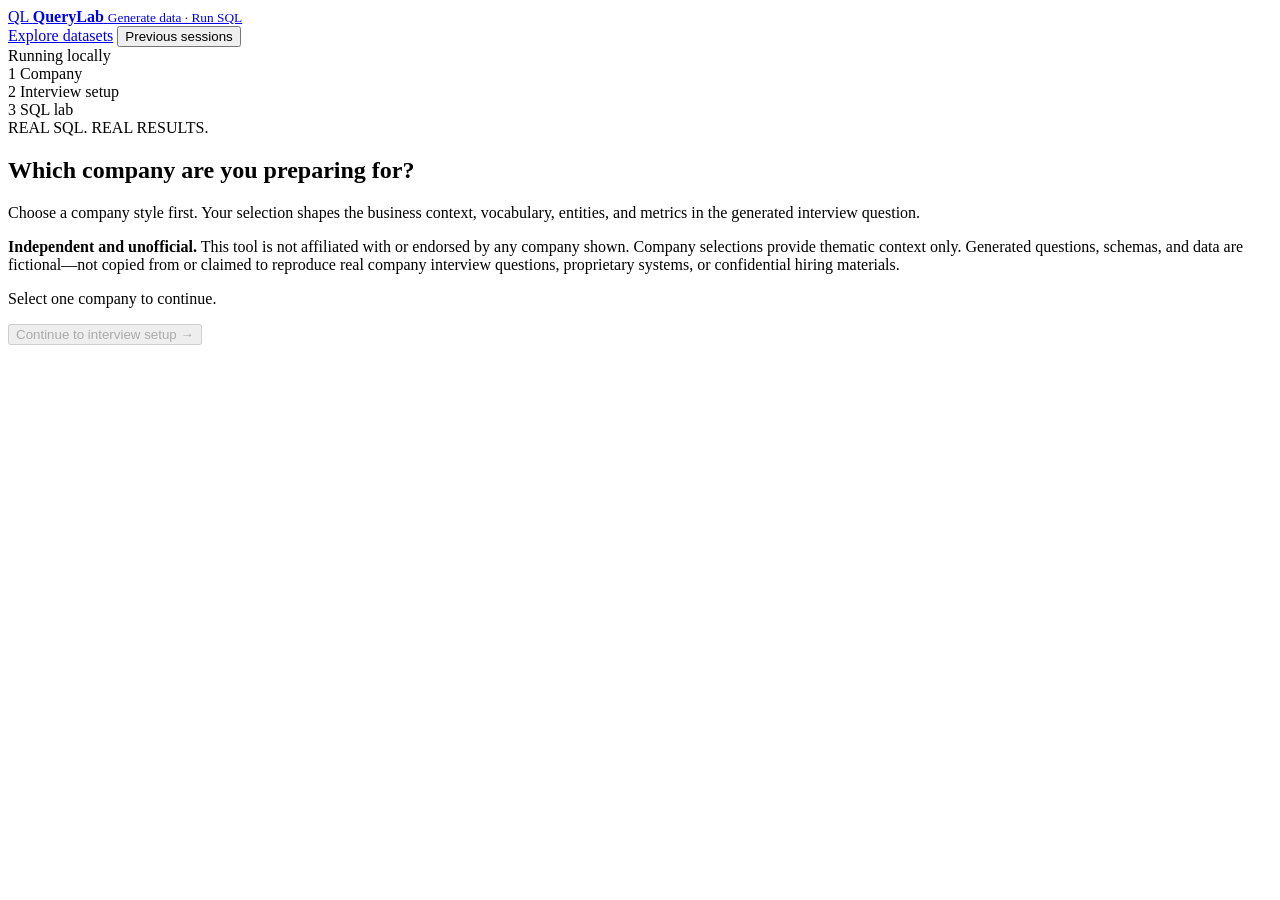
==== src/querylab/web/static/index.html @ c3efeb6d "feat: add saved datasets and free SQL exploration" ====
<!doctype html>
<html lang="en">
  <head>
    <meta charset="utf-8" />
    <meta name="viewport" content="width=device-width, initial-scale=1" />
    <meta
      name="description"
      content="Practice data interviews with executable SQL and deterministic local grading."
    />
    <title>QueryLab</title>
    <link rel="icon" href="/favicon.ico" />
    <link rel="stylesheet" href="/assets/styles.css?v=0.9.2" />
  </head>
  <body>
    <div class="app-background" aria-hidden="true"></div>

    <main id="setupView" class="setup-shell">
      <header class="marketing-header">
        <a class="brand" href="#" aria-label="QueryLab home">
          <span class="brand-mark"><span>QL</span></span>
          <span>
            <strong>QueryLab</strong>
            <small>Generate data · Run SQL</small>
          </span>
        </a>
        <div class="marketing-actions">
          <a class="button ghost small" href="/explore">Explore datasets</a>
          <button id="historyButton" class="button ghost small" type="button">
            Previous sessions
          </button>
          <div class="local-status"><span></span> Running locally</div>
        </div>
      </header>

      <section id="companyStep" class="setup-stage" aria-labelledby="companyHeading">
        <div class="step-progress" aria-label="Setup progress">
          <div class="progress-item active"><span>1</span> Company</div>
          <div class="progress-line"></div>
          <div class="progress-item"><span>2</span> Interview setup</div>
          <div class="progress-line"></div>
          <div class="progress-item"><span>3</span> SQL lab</div>
        </div>

        <div class="hero-copy">
          <div class="eyebrow">REAL SQL. REAL RESULTS.</div>
          <h1 id="companyHeading">Which company are you preparing for?</h1>
          <p>
            Choose a company style first. Your selection shapes the business context,
            vocabulary, entities, and metrics in the generated interview question.
          </p>
        </div>

        <div
          id="companyGrid"
          class="company-grid"
          role="group"
          aria-label="Company choices"
        ></div>

        <p class="company-disclaimer" role="note">
          <strong>Independent and unofficial.</strong> This tool is not affiliated with or
          endorsed by any company shown. Company selections provide thematic context only.
          Generated questions, schemas, and data are fictional—not copied from or claimed to
          reproduce real company interview questions, proprietary systems, or confidential
          hiring materials.
        </p>

        <div id="customCompanyField" class="custom-company-entry" hidden>
          <label class="field-label" for="customCompanyInput">
            <span>Company or organization name</span>
            <input
              id="customCompanyInput"
              type="text"
              autocomplete="organization"
              maxlength="100"
              placeholder="e.g. Stripe, Spotify, Acme Health"
            />
            <small>We will use it as interview-style context, never as a claimed internal schema.</small>
          </label>
        </div>

        <div class="stage-actions">
          <p id="companyHelp">Select one company to continue.</p>
          <button id="companyContinue" class="button primary" type="button" disabled>
            Continue to interview setup
            <span aria-hidden="true">→</span>
          </button>
        </div>
      </section>

      <section
        id="configStep"
        class="setup-stage config-stage"
        aria-labelledby="configHeading"
        hidden
      >
        <div class="step-progress" aria-label="Setup progress">
          <div class="progress-item complete"><span>✓</span> Company</div>
          <div class="progress-line active"></div>
          <div class="progress-item active"><span>2</span> Interview setup</div>
          <div class="progress-line"></div>
          <div class="progress-item"><span>3</span> SQL lab</div>
        </div>

        <button id="backToCompanies" class="text-button" type="button">← Change company</button>
        <div class="config-heading-row">
          <div>
            <div class="eyebrow">CUSTOMIZE YOUR SESSION</div>
            <h1 id="configHeading">Shape your question set</h1>
            <p>Choose a SQL dialect and difficulty, then add any optional context you want reflected.</p>
          </div>
          <div id="selectedCompanySummary" class="selected-company"></div>
        </div>

        <div id="demoPanel" class="generation-actions demo-panel" hidden>
          <div>
            <strong>Explore a ready-made interview</strong>
            <p id="demoHelp">Three questions, one shared dataset. Runs instantly without an LLM.</p>
          </div>
          <button id="demoButton" class="button secondary" type="button">Load instant demo</button>
        </div>

        <div class="config-card">
          <div class="choice-field" role="group" aria-labelledby="interviewModeLabel">
            <div id="interviewModeLabel" class="choice-label">Interview mode</div>
            <div class="mode-choice-row">
              <div id="modeChoices" class="segmented-control mode-control">
                <button type="button" data-mode="standard" class="selected">Standard</button>
                <button type="button" data-mode="advanced">Advanced</button>
              </div>
              <small id="modeHelp">
                Three deterministic SQL questions with exact requirements available inline.
              </small>
            </div>
          </div>

          <div class="field-grid">
            <label class="field-label">
              <span>SQL dialect</span>
              <select id="dialectSelect"></select>
              <small id="dialectHelp">DuckDB runs natively. Other dialects are emulated on DuckDB.</small>
            </label>
            <label class="field-label">
              <span>LLM provider</span>
              <select id="providerSelect">
                <option value="codex">Codex CLI · default</option>
                <option value="claude">Claude CLI</option>
              </select>
              <small>Uses your locally installed and authenticated CLI.</small>
            </label>
            <section
              id="modelConfiguration"
              class="model-configuration"
              aria-labelledby="modelConfigurationLabel"
            >
              <div class="field-section-heading model-configuration-heading">
                <span id="modelConfigurationLabel">Model configuration</span>
                <small>Applies to this interview generation</small>
              </div>
              <div class="model-policy-options" role="radiogroup" aria-label="Model configuration source">
                <label class="model-policy-option">
                  <input type="radio" name="model-policy" value="cli_default" checked />
                  <span class="model-policy-copy">
                    <span class="model-policy-title">
                      <strong>Follow Codex CLI settings</strong>
                      <span class="recommended-badge">Recommended</span>
                    </span>
                    <span id="modelDefaultSummary" class="model-policy-summary">Loading local settings…</span>
                    <small id="modelDefaultHelp">Uses your current Codex configuration.</small>
                  </span>
                </label>
                <label class="model-policy-option">
                  <input type="radio" name="model-policy" value="override" />
                  <span class="model-policy-copy">
                    <strong>Override for this interview</strong>
                    <small>Passes request-scoped CLI flags without changing your Codex config.</small>
                  </span>
                </label>
              </div>
              <div id="modelOverrideFields" class="model-override-fields" hidden>
                <label class="field-label">
                  <span>Model ID</span>
                  <input
                    id="modelOverrideInput"
                    type="text"
                    maxlength="120"
                    autocomplete="off"
                    placeholder="e.g. gpt-5.6-sol"
                  />
                  <small>Editable so newly available model IDs work without an app update.</small>
                </label>
                <label class="field-label">
                  <span>Reasoning effort <small>Optional</small></span>
                  <input
                    id="reasoningEffortInput"
                    type="text"
                    list="reasoningEffortSuggestions"
                    maxlength="40"
                    autocomplete="off"
                    placeholder="Use CLI default"
                  />
                  <datalist id="reasoningEffortSuggestions">
                    <option value="none"></option>
                    <option value="minimal"></option>
                    <option value="low"></option>
                    <option value="medium"></option>
                    <option value="high"></option>
                    <option value="xhigh"></option>
                    <option value="max"></option>
                  </datalist>
                  <small>Suggestions are editable; Codex validates support for the selected model.</small>
                </label>
                <button id="resetModelConfiguration" class="text-button model-reset" type="button">
                  Reset to CLI settings
                </button>
              </div>
            </section>
            <div
              id="roleTrackField"
              class="focus-area-field"
              role="group"
              aria-labelledby="focusAreaLabel"
              aria-describedby="roleTrackHelp"
              hidden
            >
              <div class="field-section-heading">
                <span id="focusAreaLabel">Focus Area</span>
                <small>Choose one</small>
              </div>
              <div id="roleTrackChoices" class="focus-area-options"></div>
              <small id="roleTrackHelp">Advanced questions are calibrated to this focus area.</small>
            </div>
            <label class="field-label context-field">
              <span>Additional context <small>Optional</small></span>
              <textarea
                id="additionalContextInput"
                maxlength="2000"
                rows="4"
                placeholder="e.g. Focus on subscription retention, use healthcare-style entities, or avoid date questions."
              ></textarea>
              <small>Applied to all three questions and their shared dataset.</small>
            </label>
          </div>

          <div class="choice-field" role="group" aria-labelledby="difficultyLabel">
            <div id="difficultyLabel" class="choice-label">Difficulty</div>
            <div id="difficultyChoices" class="segmented-control">
              <button type="button" data-difficulty="easy">Easy</button>
              <button type="button" data-difficulty="medium" class="selected">Medium</button>
              <button type="button" data-difficulty="hard">Hard</button>
            </div>
          </div>

          <label class="history-preference">
            <input id="saveHistoryInput" type="checkbox" checked />
            <span>
              <strong>Save this session locally</strong>
              <small>Stores the exercise snapshot and submitted SQL, never routine query results.</small>
            </span>
          </label>

          <label id="reuseDatasetPreference" class="history-preference" hidden>
            <input id="reuseDatasetInput" type="checkbox" checked />
            <span>
              <strong>Reuse a matching local dataset</strong>
              <small>Advanced Mode can skip rebuilding the schema and rows when the setup matches.</small>
            </span>
          </label>

          <div class="generation-actions">
            <div>
              <strong>Ready to build your interview set?</strong>
              <p>Three questions will share one schema and the same visible and hidden datasets.</p>
            </div>
            <div class="generation-buttons">
              <button id="generateButton" class="button primary" type="button">
                Generate 3 questions
                <span aria-hidden="true">✦</span>
              </button>
            </div>
          </div>
          <div
            id="generationStatus"
            class="generation-status"
            role="alert"
            aria-live="assertive"
            hidden
          >
            <div>
              <strong>Question generation failed</strong>
              <p id="generationStatusMessage"></p>
            </div>
            <button
              id="dismissGenerationStatus"
              class="generation-status-dismiss"
              type="button"
              aria-label="Dismiss generation error"
            >
              Dismiss
            </button>
          </div>
        </div>
      </section>
    </main>

    <main id="labView" class="lab-shell" hidden>
      <header class="lab-header">
        <div class="brand compact">
          <span class="brand-mark"><span>QL</span></span>
          <strong>QueryLab</strong>
        </div>
        <div class="lab-breadcrumb">
          <span id="labCompany">Company</span>
          <span aria-hidden="true">/</span>
          <span>3-question set</span>
        </div>
          <div class="lab-header-actions">
          <div id="modelStatus" class="model-status" hidden></div>
          <div id="engineStatus" class="engine-status">
            <span class="status-dot"></span><span id="engineStatusLabel">DuckDB · native</span>
            </div>
          <button id="labHistoryButton" class="button ghost small" type="button">
            Previous sessions
          </button>
          <button id="newQuestionButton" class="button ghost small" type="button">
            New question
          </button>
        </div>
      </header>

      <section id="generationProgress" class="generation-progress" hidden aria-live="polite">
        <div>
          <strong id="generationProgressTitle">Questions 2 and 3 are still generating</strong>
          <p id="generationProgressMessage">Question 1 is ready to practice now.</p>
        </div>
        <div id="generationProgressMeta" class="generation-progress-meta"></div>
      </section>

      <div class="workspace">
        <section class="challenge-pane" aria-label="Interview question">
          <div class="pane-tabs" role="tablist">
            <button
              class="pane-tab active"
              data-pane-tab="question"
              role="tab"
              aria-selected="true"
            >
              Question
            </button>
            <button
              class="pane-tab"
              data-pane-tab="schema"
              role="tab"
              aria-selected="false"
            >
              Schema &amp; sample data
            </button>
          </div>

          <div id="questionPanel" class="challenge-scroll" role="tabpanel">
            <div id="questionNavigator" class="question-navigator" aria-label="Question set"></div>
            <div class="challenge-meta">
              <span id="difficultyBadge" class="badge difficulty"></span>
              <span id="companyBadge" class="badge"></span>
              <span id="dialectBadge" class="badge native">DuckDB</span>
              <span id="questionTypeBadge" class="badge" hidden></span>
            </div>
            <div class="business-context">
              <span class="section-label">CONTEXT</span>
              <p id="businessContext"></p>
            </div>
            <div class="question-card">
              <div id="challengePosition" class="section-label">QUESTION 1 OF 3</div>
              <h1 id="challengeTitle">SQL interview task</h1>
              <button
                id="requirementsToggleButton"
                class="text-button requirements-toggle"
                type="button"
                aria-expanded="false"
                aria-controls="requirementsPanel"
              >
                See More
              </button>
              <div id="requirementsPanel" class="requirements-panel" hidden>
                <div id="clarificationsSection" hidden>
                  <div class="section-label">INTERVIEWER CLARIFICATIONS</div>
                  <div id="clarificationsList"></div>
                </div>
                <div class="section-label">REQUIREMENTS</div>
                <ul id="requirementsList"></ul>
              </div>
            </div>
            <div id="hintArea" class="hint-area"></div>
            <div class="challenge-actions">
              <button id="hintButton" class="button ghost" type="button">Reveal a hint</button>
              <button id="solutionButton" class="text-button danger" type="button">
                View solution
              </button>
            </div>
          </div>

          <div id="schemaPanel" class="challenge-scroll" role="tabpanel" hidden>
            <div class="schema-intro">
              <h2>Schema &amp; example rows</h2>
              <p>
                These rows come directly from the visible execution dataset. Hidden grading
                data is never shown.
              </p>
            </div>
            <div id="tablePreviews" class="table-previews"></div>
          </div>
        </section>

        <section class="query-pane" aria-label="SQL editor and results">
          <div class="editor-toolbar">
            <div class="file-tab"><span class="sql-icon">SQL</span> solution.sql</div>
            <div class="editor-actions">
              <button id="resetButton" class="icon-button" type="button" title="Reset editor">
                ↺
              </button>
              <span id="editorDialect">DuckDB</span>
            </div>
          </div>

          <div class="editor-shell">
            <pre id="editorLines" class="editor-lines" aria-hidden="true">1</pre>
            <textarea
              id="sqlEditor"
              aria-label="SQL query editor"
              spellcheck="false"
              autocomplete="off"
            ></textarea>
          </div>

          <div class="query-actions">
            <div class="shortcut-help"><kbd>⌘</kbd><kbd>Enter</kbd> to run</div>
            <button id="runButton" class="button secondary" type="button">
              <span aria-hidden="true">▶</span> Run query
            </button>
            <button id="submitButton" class="button success" type="button">
              Submit answer
            </button>
          </div>

          <div class="results-pane">
            <div class="results-tabs" role="tablist">
              <button class="result-tab active" data-result-tab="output" type="button">
                Output
              </button>
              <button class="result-tab" data-result-tab="tests" type="button">
                Test results <span id="testStatusDot"></span>
              </button>
              <button class="result-tab" data-result-tab="doctor" type="button">
                Query Doctor <span id="doctorStatusDot"></span>
              </button>
              <span id="executionMeta" class="execution-meta"></span>
            </div>
            <div id="outputResult" class="result-content">
              <div class="empty-result">
                <span class="empty-result-icon">▦</span>
                <strong>Run your query to see results</strong>
                <p>Your selected SQL dialect executes through its configured backend.</p>
              </div>
            </div>
            <div id="testResult" class="result-content" hidden>
              <div class="empty-result">
                <span class="empty-result-icon">✓</span>
                <strong>Submit when you are ready</strong>
                <p>Your answer will be checked against visible and hidden datasets.</p>
              </div>
            </div>
            <div id="doctorPanel" class="result-content doctor-panel" hidden>
              <div class="doctor-toolbar">
                <div>
                  <strong>Query Doctor</strong>
                  <p>Database checks first, then focused coaching from your CLI provider.</p>
                </div>
                <button id="doctorButton" class="button secondary compact" type="button">
                  Review current query
                </button>
              </div>
              <div id="doctorResult" class="doctor-result">
                <div class="empty-result">
                  <span class="empty-result-icon">⌁</span>
                  <strong>Get a second set of eyes</strong>
                  <p>Your SQL will be executed and graded before the CLI review begins.</p>
                </div>
              </div>
            </div>
          </div>
        </section>
      </div>
    </main>

    <div id="loadingOverlay" class="loading-overlay" hidden aria-live="polite">
      <div class="loading-card">
        <div class="database-loader">
          <span></span><span></span><span></span>
        </div>
        <div class="eyebrow">BUILDING YOUR INTERVIEW</div>
        <h2 id="loadingTitle">Generating three realistic questions…</h2>
        <p id="loadingMessage">Creating one shared schema and dataset.</p>
        <div class="loading-track"><span></span></div>
        <div class="generation-live-meta">
          <span id="loadingElapsed">0s elapsed</span>
          <span id="loadingProviderMeta">Waiting for provider details</span>
        </div>
        <ol id="loadingEvents" class="loading-events"></ol>
        <small>Question 1 opens as soon as its reference query passes validation.</small>
      </div>
    </div>

    <div id="solutionModal" class="modal-backdrop" hidden>
      <div class="modal" role="dialog" aria-modal="true" aria-labelledby="solutionHeading">
        <button id="closeSolutionButton" class="modal-close" type="button" aria-label="Close">
          ×
        </button>
        <div id="solutionModalBody"></div>
      </div>
    </div>

    <div id="historyModal" class="modal-backdrop" hidden>
      <section
        class="modal history-modal"
        role="dialog"
        aria-modal="true"
        aria-labelledby="historyHeading"
      >
        <button id="closeHistoryButton" class="modal-close" type="button" aria-label="Close">
          ×
        </button>
        <div class="history-heading">
          <div>
            <div class="eyebrow">LOCAL PRACTICE HISTORY</div>
            <h2 id="historyHeading">Previous sessions</h2>
            <p>Resume saved question sets and review your latest submitted SQL.</p>
          </div>
          <button id="clearHistoryButton" class="text-button danger" type="button">
            Clear all history
          </button>
        </div>
        <div id="historyList" class="history-list"></div>
        <footer class="history-footer">
          <span id="historyStorage">Loading local storage…</span>
          <span>Exercise snapshots and submissions only · no query-result tables</span>
        </footer>
      </section>
    </div>

    <div id="toast" class="toast" role="status" aria-live="polite"></div>
    <script src="/assets/app.js?v=0.9.2" defer></script>
  </body>
</html>
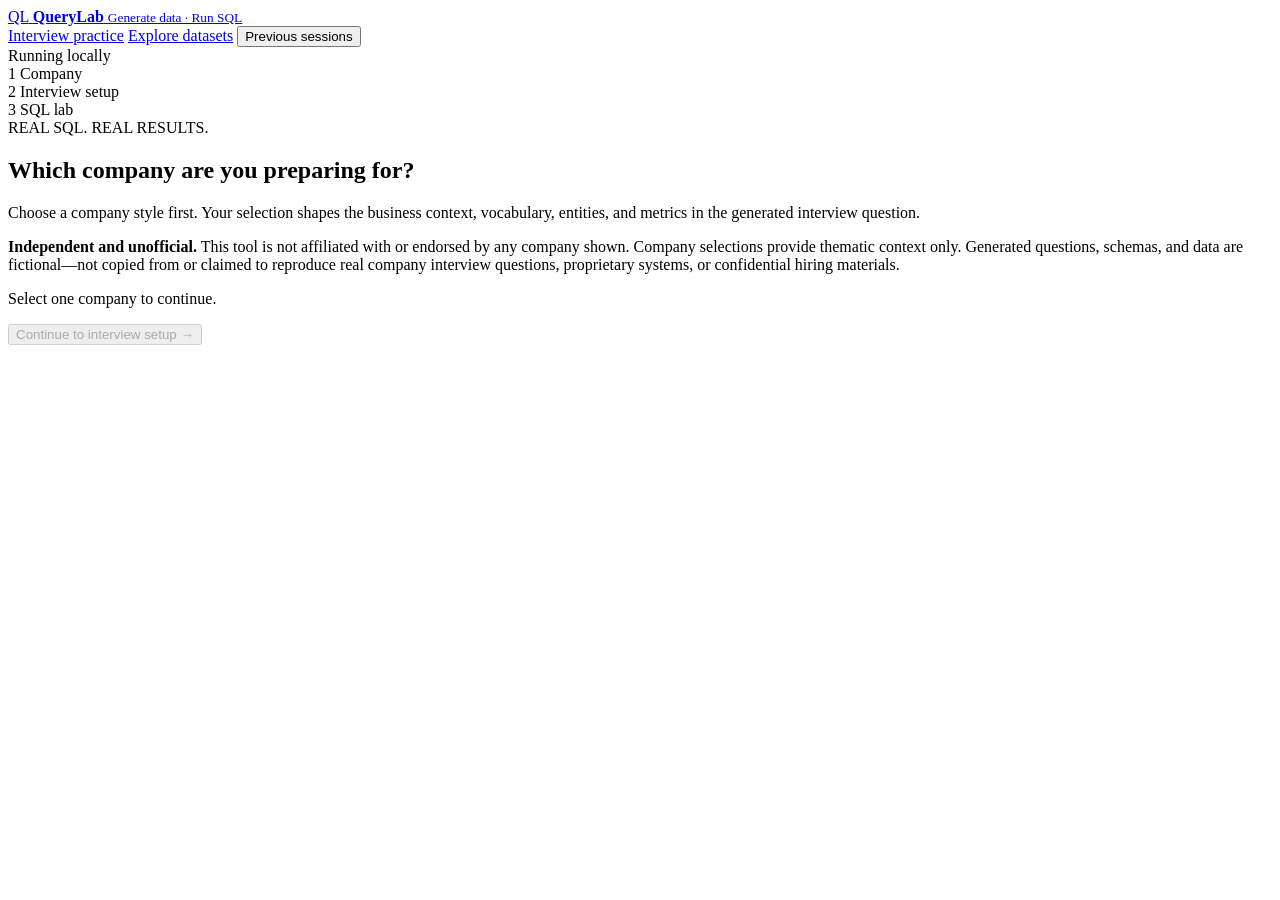
==== commit 7882f44b: "feat: align exploration with the original QueryLab design" ====
--- a/src/querylab/web/static/index.html
+++ b/src/querylab/web/static/index.html
@@ -24,6 +24,7 @@
           </span>
         </a>
         <div class="marketing-actions">
+          <a class="button ghost small workflow-active" href="/" aria-current="page">Interview practice</a>
           <a class="button ghost small" href="/explore">Explore datasets</a>
           <button id="historyButton" class="button ghost small" type="button">
             Previous sessions
@@ -315,6 +316,7 @@
           <span>3-question set</span>
         </div>
           <div class="lab-header-actions">
+          <a class="button ghost small" href="/explore">Explore datasets</a>
           <div id="modelStatus" class="model-status" hidden></div>
           <div id="engineStatus" class="engine-status">
             <span class="status-dot"></span><span id="engineStatusLabel">DuckDB · native</span>
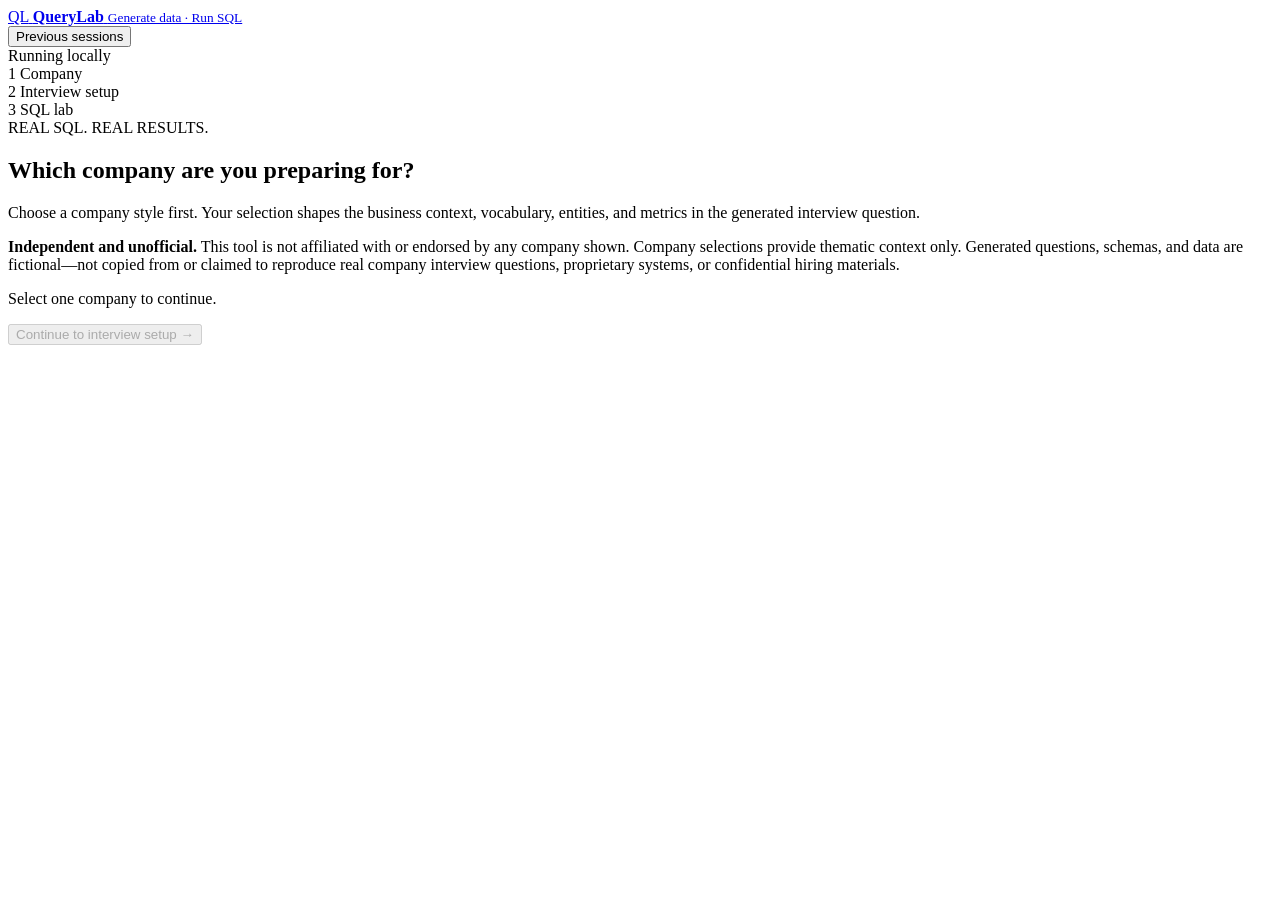
==== commit ac368338: "Rename SQL Interview Lab to QueryLab (#10) * refactor: rename SQL Interview Lab to QueryLab  * docs:" ====
--- a/src/querylab/web/static/index.html
+++ b/src/querylab/web/static/index.html
@@ -24,8 +24,6 @@
           </span>
         </a>
         <div class="marketing-actions">
-          <a class="button ghost small workflow-active" href="/" aria-current="page">Interview practice</a>
-          <a class="button ghost small" href="/explore">Explore datasets</a>
           <button id="historyButton" class="button ghost small" type="button">
             Previous sessions
           </button>
@@ -316,7 +314,6 @@
           <span>3-question set</span>
         </div>
           <div class="lab-header-actions">
-          <a class="button ghost small" href="/explore">Explore datasets</a>
           <div id="modelStatus" class="model-status" hidden></div>
           <div id="engineStatus" class="engine-status">
             <span class="status-dot"></span><span id="engineStatusLabel">DuckDB · native</span>
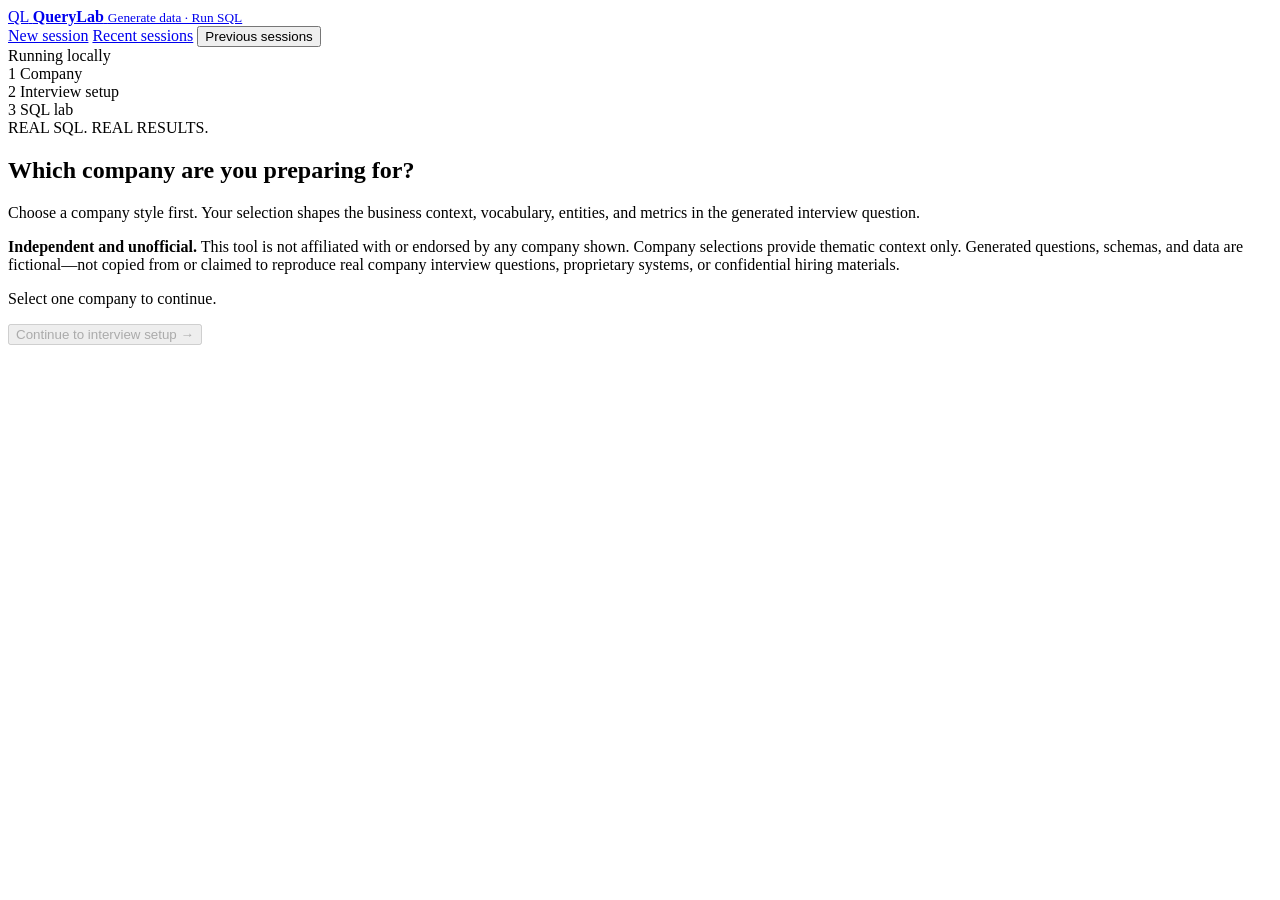
==== commit e6b7ec9f: "feat: unify dataset, company, and question session starts" ====
--- a/src/querylab/web/static/index.html
+++ b/src/querylab/web/static/index.html
@@ -24,6 +24,8 @@
           </span>
         </a>
         <div class="marketing-actions">
+          <a class="button ghost small" href="/">New session</a>
+          <a class="button ghost small" href="/#recent">Recent sessions</a>
           <button id="historyButton" class="button ghost small" type="button">
             Previous sessions
           </button>
@@ -314,6 +316,7 @@
           <span>3-question set</span>
         </div>
           <div class="lab-header-actions">
+          <a class="button ghost small" href="/#recent">Recent sessions</a>
           <div id="modelStatus" class="model-status" hidden></div>
           <div id="engineStatus" class="engine-status">
             <span class="status-dot"></span><span id="engineStatusLabel">DuckDB · native</span>
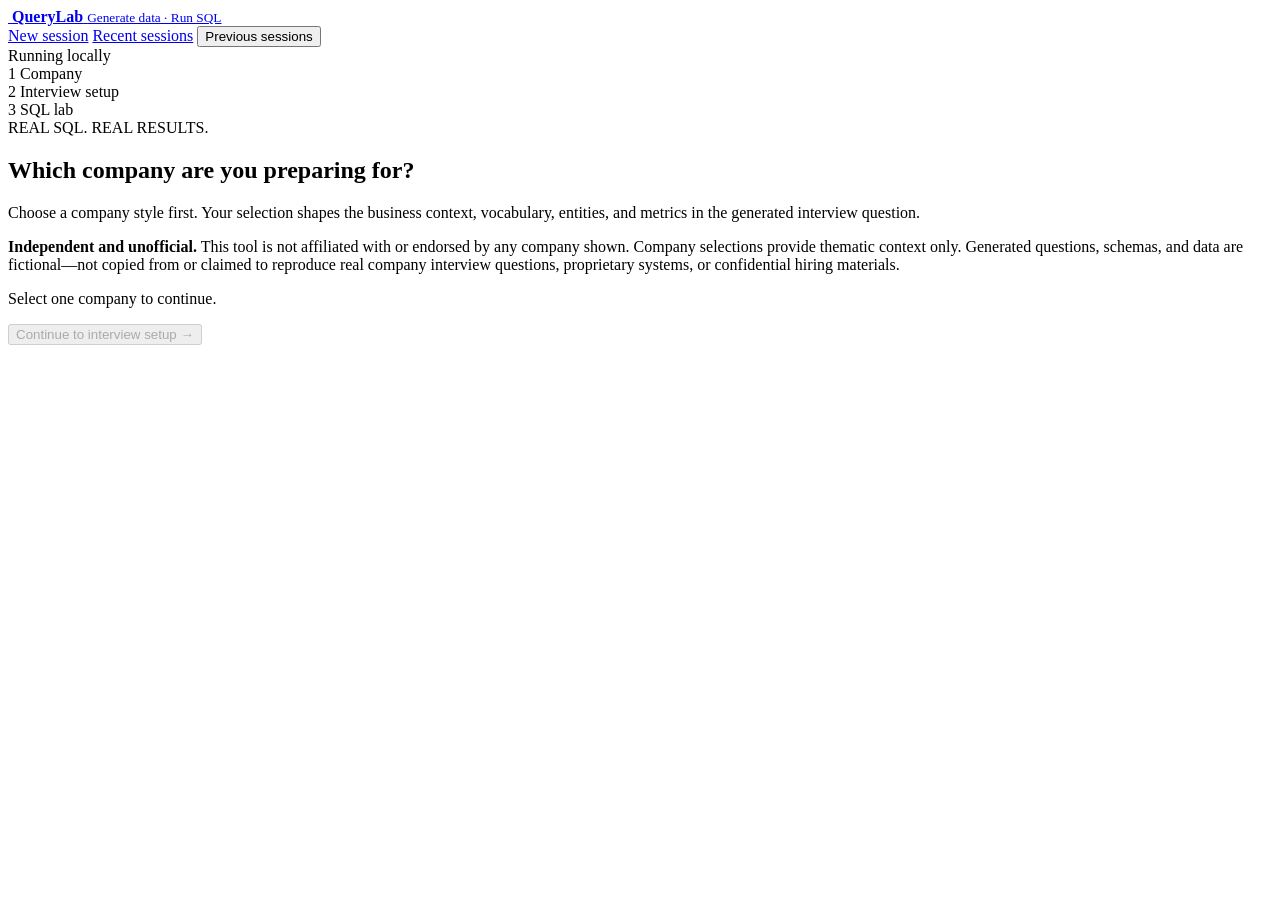
==== commit 4141c828: "feat: introduce prompt-first home with company presets" ====
--- a/src/querylab/web/static/index.html
+++ b/src/querylab/web/static/index.html
@@ -8,7 +8,7 @@
       content="Practice data interviews with executable SQL and deterministic local grading."
     />
     <title>QueryLab</title>
-    <link rel="icon" href="/favicon.ico" />
+    <link rel="icon" href="/assets/brands/querylab.png" type="image/png" />
     <link rel="stylesheet" href="/assets/styles.css?v=0.9.2" />
   </head>
   <body>
@@ -17,7 +17,7 @@
     <main id="setupView" class="setup-shell">
       <header class="marketing-header">
         <a class="brand" href="#" aria-label="QueryLab home">
-          <span class="brand-mark"><span>QL</span></span>
+          <span class="brand-mark"><img src="/assets/brands/querylab.png" alt="" aria-hidden="true"></span>
           <span>
             <strong>QueryLab</strong>
             <small>Generate data · Run SQL</small>
@@ -307,7 +307,7 @@
     <main id="labView" class="lab-shell" hidden>
       <header class="lab-header">
         <div class="brand compact">
-          <span class="brand-mark"><span>QL</span></span>
+          <span class="brand-mark"><img src="/assets/brands/querylab.png" alt="" aria-hidden="true"></span>
           <strong>QueryLab</strong>
         </div>
         <div class="lab-breadcrumb">
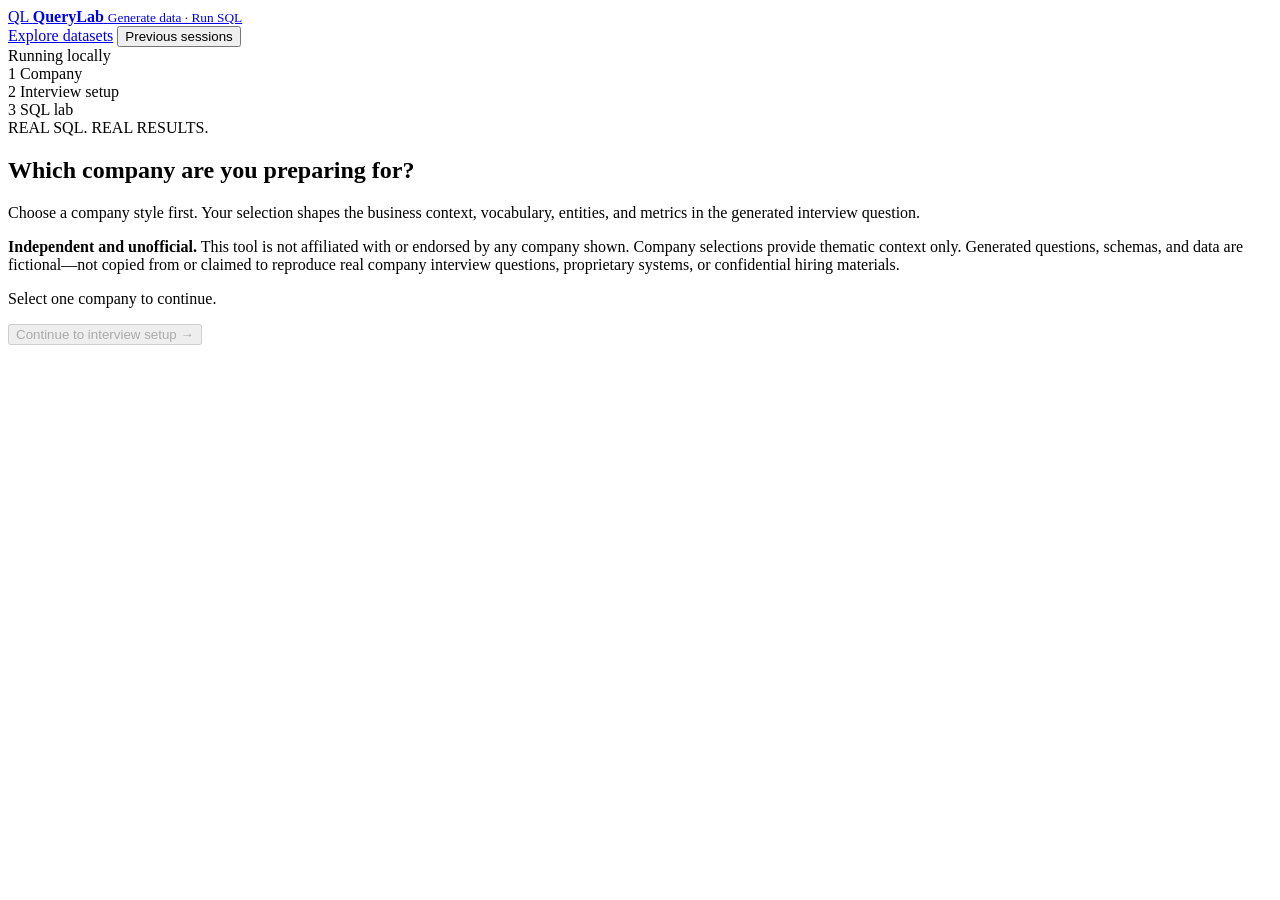
==== commit 42844298: "feat: add saved datasets and free SQL exploration (#11)" ====
--- a/src/querylab/web/static/index.html
+++ b/src/querylab/web/static/index.html
@@ -8,7 +8,7 @@
       content="Practice data interviews with executable SQL and deterministic local grading."
     />
     <title>QueryLab</title>
-    <link rel="icon" href="/assets/brands/querylab.png" type="image/png" />
+    <link rel="icon" href="/favicon.ico" />
     <link rel="stylesheet" href="/assets/styles.css?v=0.9.2" />
   </head>
   <body>
@@ -17,15 +17,14 @@
     <main id="setupView" class="setup-shell">
       <header class="marketing-header">
         <a class="brand" href="#" aria-label="QueryLab home">
-          <span class="brand-mark"><img src="/assets/brands/querylab.png" alt="" aria-hidden="true"></span>
+          <span class="brand-mark"><span>QL</span></span>
           <span>
             <strong>QueryLab</strong>
             <small>Generate data · Run SQL</small>
           </span>
         </a>
         <div class="marketing-actions">
-          <a class="button ghost small" href="/">New session</a>
-          <a class="button ghost small" href="/#recent">Recent sessions</a>
+          <a class="button ghost small" href="/explore">Explore datasets</a>
           <button id="historyButton" class="button ghost small" type="button">
             Previous sessions
           </button>
@@ -307,7 +306,7 @@
     <main id="labView" class="lab-shell" hidden>
       <header class="lab-header">
         <div class="brand compact">
-          <span class="brand-mark"><img src="/assets/brands/querylab.png" alt="" aria-hidden="true"></span>
+          <span class="brand-mark"><span>QL</span></span>
           <strong>QueryLab</strong>
         </div>
         <div class="lab-breadcrumb">
@@ -316,7 +315,6 @@
           <span>3-question set</span>
         </div>
           <div class="lab-header-actions">
-          <a class="button ghost small" href="/#recent">Recent sessions</a>
           <div id="modelStatus" class="model-status" hidden></div>
           <div id="engineStatus" class="engine-status">
             <span class="status-dot"></span><span id="engineStatusLabel">DuckDB · native</span>
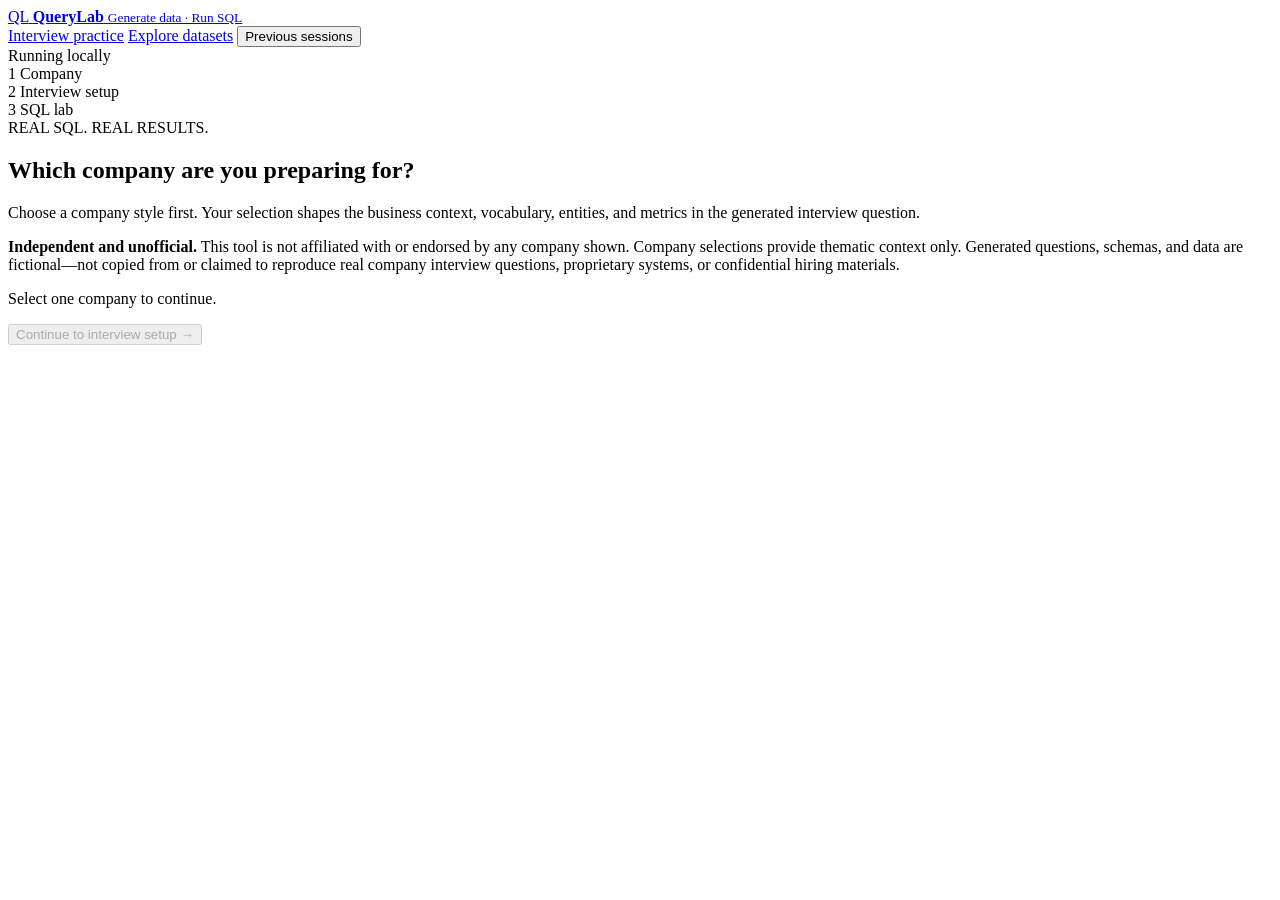
==== commit dd6b7d45: "feat: align exploration with the original QueryLab design (#14)" ====
--- a/src/querylab/web/static/index.html
+++ b/src/querylab/web/static/index.html
@@ -24,6 +24,7 @@
           </span>
         </a>
         <div class="marketing-actions">
+          <a class="button ghost small workflow-active" href="/" aria-current="page">Interview practice</a>
           <a class="button ghost small" href="/explore">Explore datasets</a>
           <button id="historyButton" class="button ghost small" type="button">
             Previous sessions
@@ -315,6 +316,7 @@
           <span>3-question set</span>
         </div>
           <div class="lab-header-actions">
+          <a class="button ghost small" href="/explore">Explore datasets</a>
           <div id="modelStatus" class="model-status" hidden></div>
           <div id="engineStatus" class="engine-status">
             <span class="status-dot"></span><span id="engineStatusLabel">DuckDB · native</span>
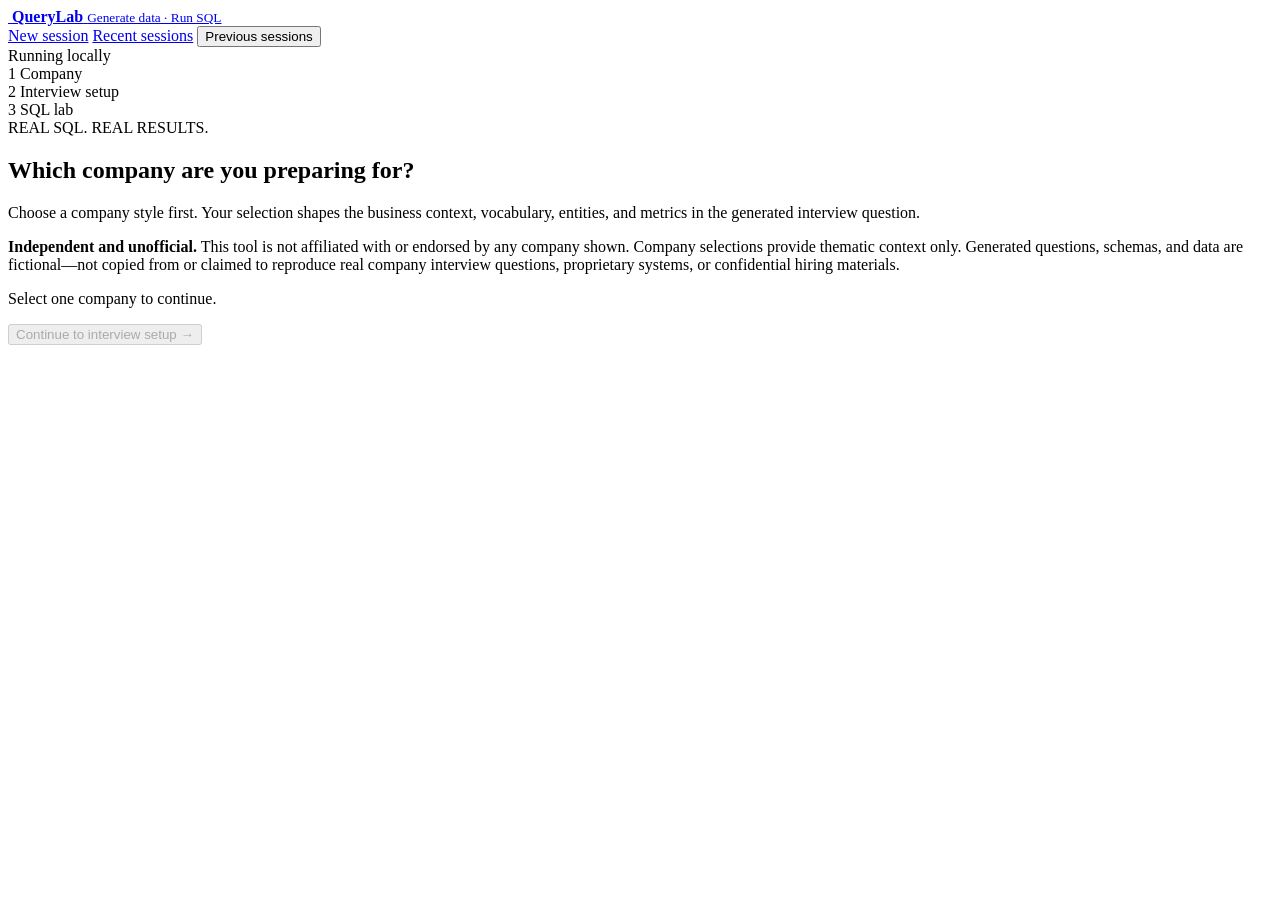
==== commit 1817b997: "Unify QueryLab around a prompt-first home and company presets (#15) * feat: unify dataset, company, " ====
--- a/src/querylab/web/static/index.html
+++ b/src/querylab/web/static/index.html
@@ -8,7 +8,7 @@
       content="Practice data interviews with executable SQL and deterministic local grading."
     />
     <title>QueryLab</title>
-    <link rel="icon" href="/favicon.ico" />
+    <link rel="icon" href="/assets/brands/querylab.png" type="image/png" />
     <link rel="stylesheet" href="/assets/styles.css?v=0.9.2" />
   </head>
   <body>
@@ -17,15 +17,15 @@
     <main id="setupView" class="setup-shell">
       <header class="marketing-header">
         <a class="brand" href="#" aria-label="QueryLab home">
-          <span class="brand-mark"><span>QL</span></span>
+          <span class="brand-mark"><img src="/assets/brands/querylab.png" alt="" aria-hidden="true"></span>
           <span>
             <strong>QueryLab</strong>
             <small>Generate data · Run SQL</small>
           </span>
         </a>
         <div class="marketing-actions">
-          <a class="button ghost small workflow-active" href="/" aria-current="page">Interview practice</a>
-          <a class="button ghost small" href="/explore">Explore datasets</a>
+          <a class="button ghost small" href="/">New session</a>
+          <a class="button ghost small" href="/#recent">Recent sessions</a>
           <button id="historyButton" class="button ghost small" type="button">
             Previous sessions
           </button>
@@ -307,7 +307,7 @@
     <main id="labView" class="lab-shell" hidden>
       <header class="lab-header">
         <div class="brand compact">
-          <span class="brand-mark"><span>QL</span></span>
+          <span class="brand-mark"><img src="/assets/brands/querylab.png" alt="" aria-hidden="true"></span>
           <strong>QueryLab</strong>
         </div>
         <div class="lab-breadcrumb">
@@ -316,7 +316,7 @@
           <span>3-question set</span>
         </div>
           <div class="lab-header-actions">
-          <a class="button ghost small" href="/explore">Explore datasets</a>
+          <a class="button ghost small" href="/#recent">Recent sessions</a>
           <div id="modelStatus" class="model-status" hidden></div>
           <div id="engineStatus" class="engine-status">
             <span class="status-dot"></span><span id="engineStatusLabel">DuckDB · native</span>
